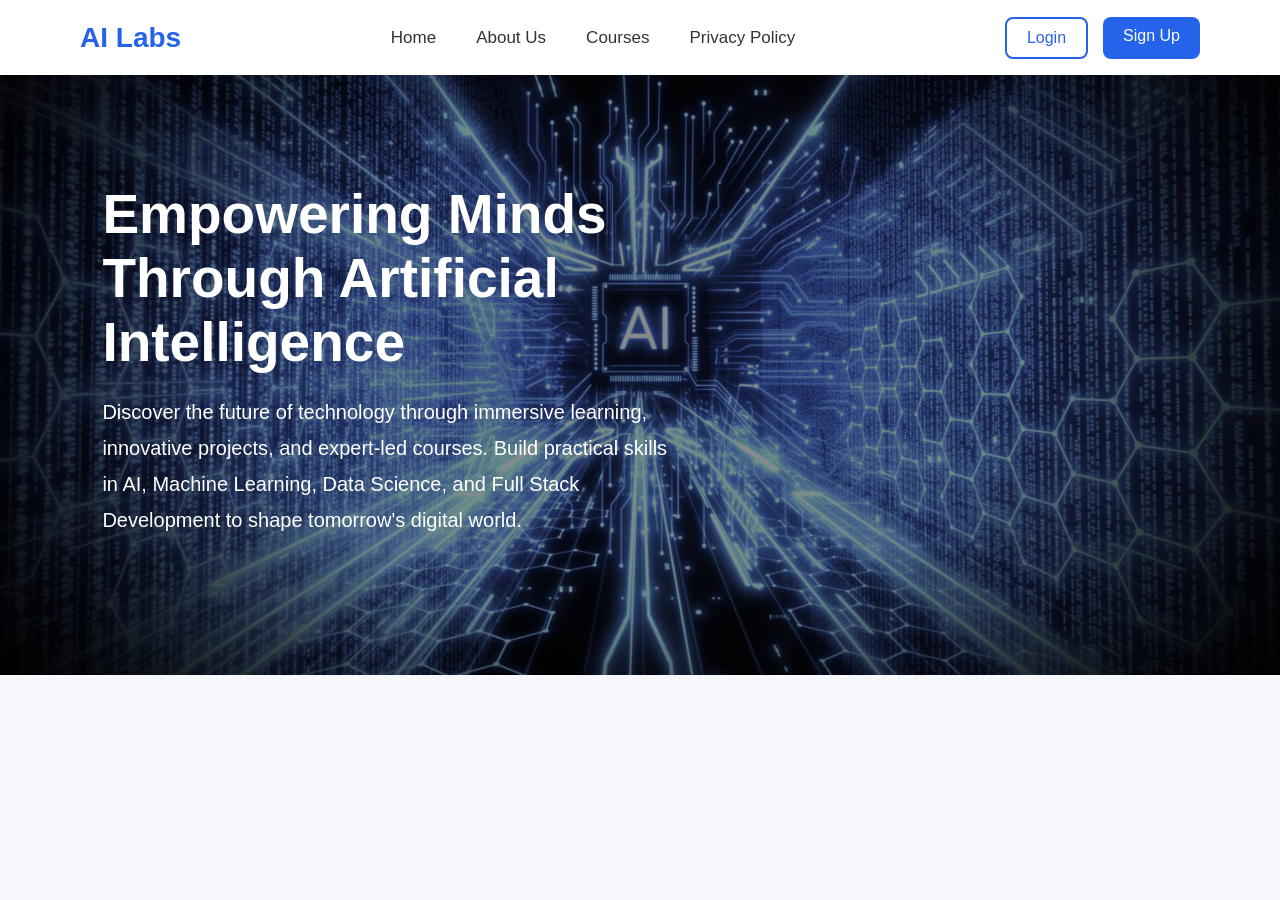
==== home.html @ 976d8271 "Add files via upload" ====
<!DOCTYPE html>
<html lang="en">
<head>
    <meta charset="UTF-8">
    <meta name="viewport" content="width=device-width, initial-scale=1.0">
    <title>AI Labs</title>
    <style>
        *{
    margin:0;
    padding:0;
    box-sizing:border-box;
    font-family:Arial, Helvetica, sans-serif;
}

body{
    background:#f5f7fb;
}

.navbar{
    width:100%;
    height:75px;
    background:#ffffff;
    display:flex;
    justify-content:space-between;
    align-items:center;
    padding:0 80px;
    box-shadow:0 2px 10px rgba(0,0,0,0.08);
}

.logo h2{
    color:#2563eb;
    font-size:28px;
    font-weight:bold;
}

.nav-links{
    display:flex;
    list-style:none;
    gap:40px;
}

.nav-links a{
    text-decoration:none;
    color:#333;
    font-size:17px;
    font-weight:500;
    transition:0.3s;
}

.nav-links a:hover{
    color:#2563eb;
}

.auth-buttons{
    display:flex;
    gap:15px;
}

.login{
    text-decoration:none;
    color:#2563eb;
    padding:10px 20px;
    border:2px solid #2563eb;
    border-radius:8px;
    transition:0.3s;
}



.signup{
    text-decoration:none;
    color:white;
    background:#2563eb;
    padding:10px 20px;
    border-radius:8px;
    transition:0.3s;
}
.hero{
    position: relative;
    width: 100%;
    height: 600px;
    overflow: hidden;
}

.hero img{
    width:100%;
    height:100%;
    object-fit:cover;
}

.hero::before{
    content:"";
    position:absolute;
    top:0;
    left:0;
    width:100%;
    height:100%;
    background:rgba(0,0,0,0.45);
}

.hero-text{
    position:absolute;
    top:50%;
    left:8%;
    transform:translateY(-50%);
    color:white;
    width:45%;
    z-index:1;
}

.hero-text h1{
    font-size:55px;
    margin-bottom:20px;
}

.hero-text p{
    font-size:20px;
    line-height:1.8;
    margin-bottom:30px;
}

.btn{
    display:inline-block;
    padding:15px 35px;
    background:#2563eb;
    color:white;
    text-decoration:none;
    border-radius:8px;
    font-size:18px;
}


    </style>
</head>
<body>

    <header>
        <nav class="navbar">
            <div class="logo">
                <h2>AI Labs</h2>
            </div>

            <ul class="nav-links">
                <li><a href="#">Home</a></li>
                <li><a href="#">About Us</a></li>
                <li><a href="#">Courses</a></li>
                <li><a href="privacypolicy.html">Privacy Policy</a></li>
            </ul>

            <div class="auth-buttons">
                <a href="#" class="login">Login</a>
                <a href="#" class="signup">Sign Up</a>
            </div>
        </nav>
    </header>
   <section class="hero">

    <img src="img2.jpeg" alt="AI Banner">

    <div class="hero-text">
        <h1>Empowering Minds Through Artificial Intelligence</h1>

        <p>
            Discover the future of technology through immersive learning,
            innovative projects, and expert-led courses. Build practical
            skills in AI, Machine Learning, Data Science, and Full Stack
            Development to shape tomorrow's digital world.
        </p>

        
    </div>

</section>
</section>

</body>
</html>
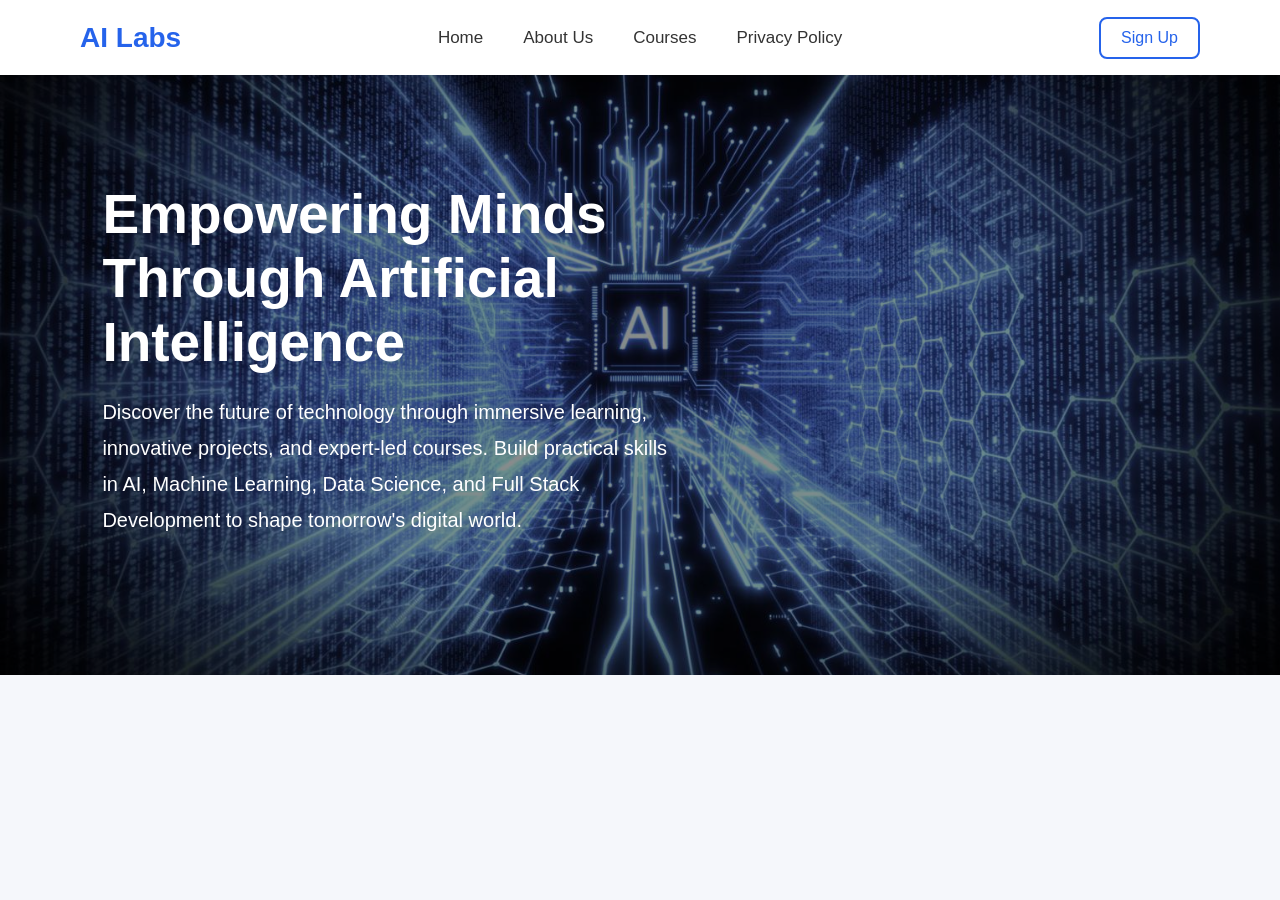
==== commit 3b94cf50: "Update project files" ====
--- a/home.html
+++ b/home.html
@@ -142,14 +142,14 @@
 
             <ul class="nav-links">
                 <li><a href="#">Home</a></li>
-                <li><a href="#">About Us</a></li>
-                <li><a href="#">Courses</a></li>
+                <li><a href="about-us.html">About Us</a></li>
+                <li><a href="index.html">Courses</a></li>
                 <li><a href="privacypolicy.html">Privacy Policy</a></li>
             </ul>
 
             <div class="auth-buttons">
-                <a href="#" class="login">Login</a>
-                <a href="#" class="signup">Sign Up</a>
+                <a href="ailogi.html" class="login">Sign Up</a>
+                <!-- <a href="#" class="signup">Sign Up</a> -->
             </div>
         </nav>
     </header>
